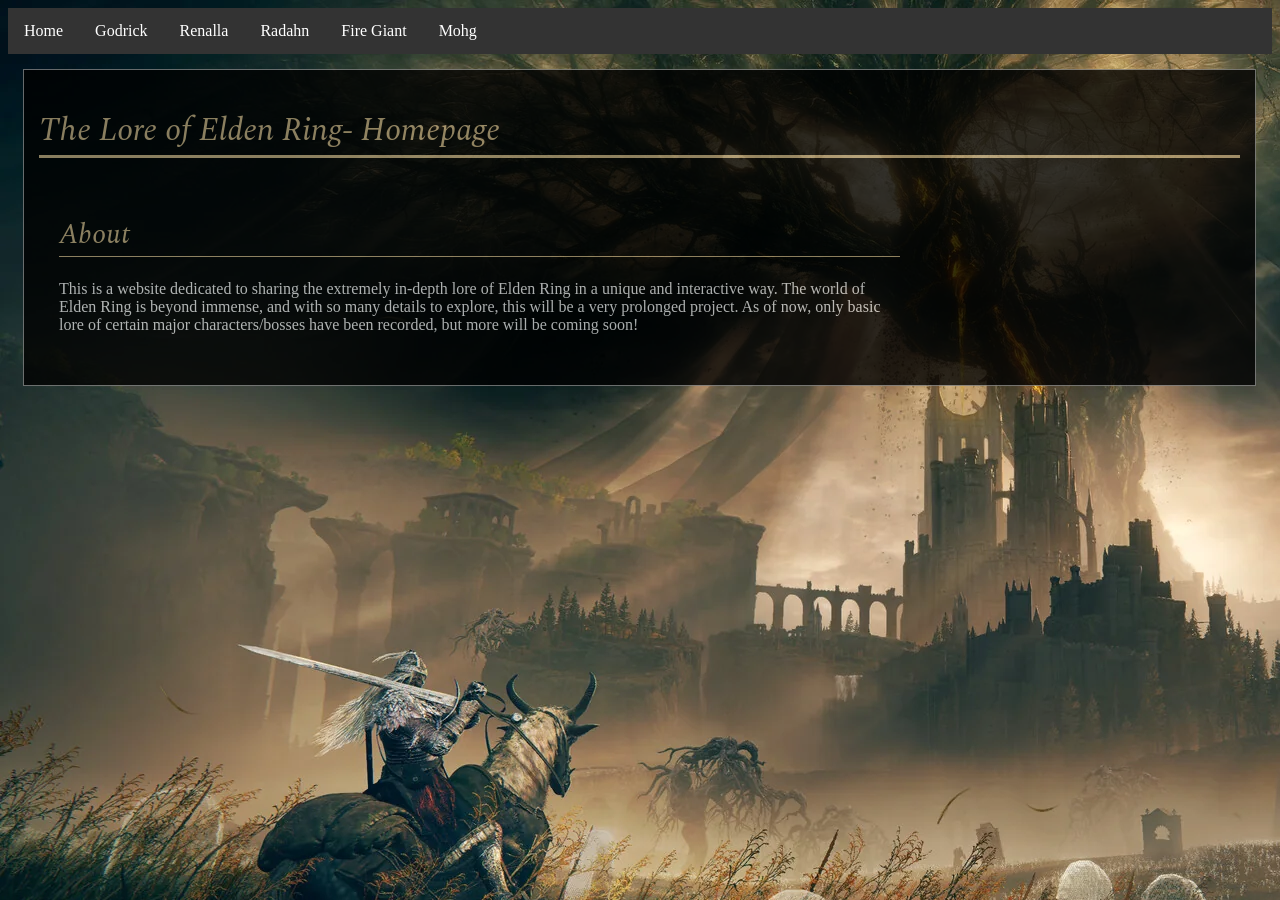
==== index.html @ ac687e25 "Basic Home Page Strcture" ====
<!DOCTYPE html>
<html>
    <head>
        <meta charset="utf-8">
        <meta http-equiv="X-UA-Compatible" content="IE=edge">
        <title>The Lore of Elden Ring</title>
        <meta name="description" content="">
        <meta name="viewport" content="width=device-width, initial-scale=1">
        <link rel="stylesheet" href="style.css">
        <!--Google Fonts Embed-->
        <link rel="preconnect" href="https://fonts.googleapis.com">
        <link rel="preconnect" href="https://fonts.gstatic.com" crossorigin>
        <link href="https://fonts.googleapis.com/css2?family=Spectral:ital,wght@0,200;0,300;0,400;0,500;0,600;0,700;0,800;1,200;1,300;1,400;1,500;1,600;1,700;1,800&display=swap" rel="stylesheet">


    </head>
    <body>
        <!--Background-->
        <img class="bg" src="images/scadutree-background.webp">
        
        <!--Navigation Bar-->
        <ul class="navbar">
            <li class="navbar"><a class="navbar" href="index.html">Home</a></li>
            <li class="navbar"><a class="navbar" href="index.html">Godrick</a></li>
            <li class="navbar"><a class="navbar" href="index.html">Renalla</a></li>
            <li class="navbar"><a class="navbar" href="index.html">Radahn</a></li>
            <li class="navbar"><a class="navbar" href="index.html">Fire Giant</a></li>
            <li class="navbar"><a class="navbar" href="index.html">Mohg</a></li>
        </ul>

        <!--Introduction and Content-->
        <div class="contentbox">
            <h1 class="header">The Lore of Elden Ring- Homepage</h1>
            <div class="textbox">
                <h2 class="header">About</h2>
                <p>This is a website dedicated to sharing the extremely in-depth lore of Elden Ring in a unique and interactive way. The world of Elden Ring is beyond immense, and with so many details to explore, this will be a very prolonged project. As of now, only basic lore of certain major characters/bosses have been recorded, but more will be coming soon!</p>
            </div>
        



        </div>
        
    
    
    
    
    
    </body>
</html>
---- style.css ----
.header {
    border-bottom: 3px solid #ab966f;
    font-size: 32px;
    font-family: "Spectral", serif;
    font-weight: 400;
    font-style: italic;
    color: #ab966f;
}

h2.header {
    border-bottom: 1px solid #ab966f;
    font-size: 28px;
    font-family: "Spectral", serif;
    font-weight: 400;
    font-style: italic;
    color: #ab966f;
}

p {
    font-size: 16px;
}

.contentbox {
    background-color: black;
    opacity: 0.8;
    border: 1px gray solid;
    margin: 15px;
    padding: 15px;
    max-width: 95%;
    max-height: fit-content;
    align-self: center;
}


.textbox {
    color: lightgrey;
    max-width: 70%;
    padding: 10px;
    margin: 10px;
    
}

/*Navigation Bar Styling*/
ul.navbar {
    list-style-type: none;
    margin: 0px;
    padding: 0px;
    overflow: hidden;
    background-color: #333333;
}

ul.navbar li.navbar {
    float: left;

}

ul.navbar li.navbar a.navbar {
    display: block;
    color: white;
    text-align: center;
    padding: 14px 16px;
    text-decoration: none;

}

ul.navbar li.navbar a:hover.navbar {
    background-color: black;
}
/*End of Navigation Bar Styling*/

.bg {
    min-height: 100%;
    min-width: 1920px;
    position: fixed;
    z-index: -1;
    top: 0;
    left: 0;
    pointer-events: none;
}

/* Aside Stylings, meant for images/videos to display on the right hand side of the screen*/
.aside {
    float: right;
    clear: right;
    max-width: 25%;
    max-height: 50%;
    padding: 10px;
    margin-left: 10px;
    border: gray solid 1px;
    background-color: darkslategray;
}

.image-aside {
    max-width: 100%;
    max-height: 100%;
    padding: 5px;
    align-self: center;
}
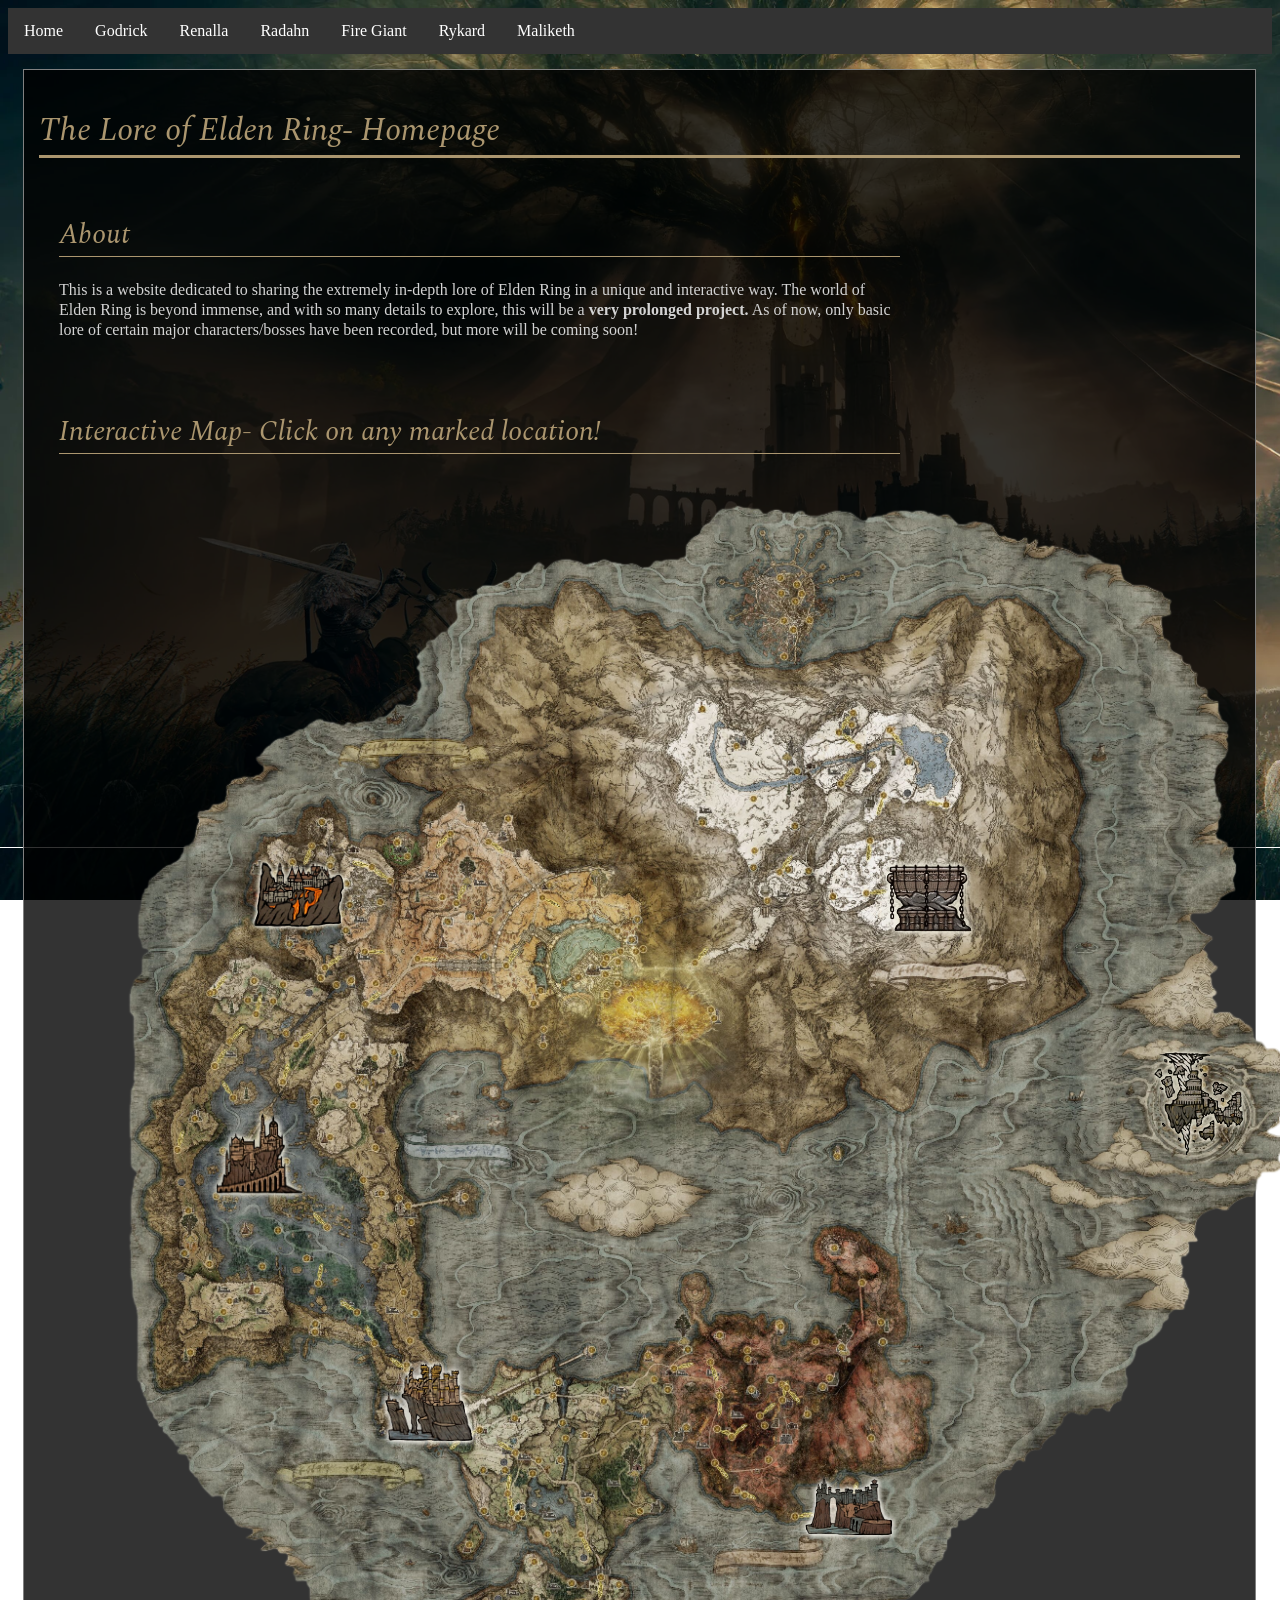
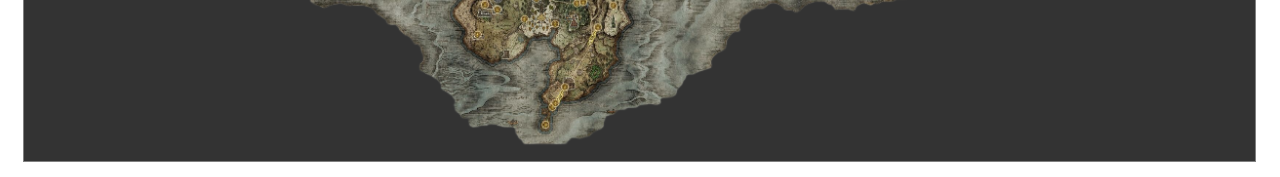
==== commit ab165c99: "patch" ====
--- a/index.html
+++ b/index.html
@@ -21,23 +21,57 @@
         <!--Navigation Bar-->
         <ul class="navbar">
             <li class="navbar"><a class="navbar" href="index.html">Home</a></li>
-            <li class="navbar"><a class="navbar" href="index.html">Godrick</a></li>
-            <li class="navbar"><a class="navbar" href="index.html">Renalla</a></li>
-            <li class="navbar"><a class="navbar" href="index.html">Radahn</a></li>
-            <li class="navbar"><a class="navbar" href="index.html">Fire Giant</a></li>
-            <li class="navbar"><a class="navbar" href="index.html">Mohg</a></li>
+            <li class="navbar"><a class="navbar" href="godrick.html">Godrick</a></li>
+            <li class="navbar"><a class="navbar" href="renalla.html">Renalla</a></li>
+            <li class="navbar"><a class="navbar" href="radahn.html">Radahn</a></li>
+            <li class="navbar"><a class="navbar" href="fire-giant.html">Fire Giant</a></li>
+            <li class="navbar"><a class="navbar" href="rykard.html">Rykard</a></li>
+            <li class="navbar"><a class="navbar" href="maliketh.html">Maliketh</a></li>
         </ul>
 
         <!--Introduction and Content-->
         <div class="contentbox">
+            
             <h1 class="header">The Lore of Elden Ring- Homepage</h1>
             <div class="textbox">
                 <h2 class="header">About</h2>
-                <p>This is a website dedicated to sharing the extremely in-depth lore of Elden Ring in a unique and interactive way. The world of Elden Ring is beyond immense, and with so many details to explore, this will be a very prolonged project. As of now, only basic lore of certain major characters/bosses have been recorded, but more will be coming soon!</p>
+                <p>This is a website dedicated to sharing the extremely in-depth lore of Elden Ring in a unique and interactive way. The world of Elden Ring is beyond immense, and with so many details to explore, this will be a <strong>very prolonged project.</strong> As of now, only basic lore of certain major characters/bosses have been recorded, but more will be coming soon!</p>
             </div>
-        
-
-
+            
+            <div class="textbox">
+                <h2 class="header">Interactive Map- Click on any marked location!</h2>           
+            </div>
+            <!--Interactive Map-->
+            <div class="map-container">
+                <img class="map"
+                src="images/map/master-map-1-Photoroom.png">
+                
+                <a href="godrick.html">
+                    <img class="icon" style="left: 340px; top: 860px;"
+                    src="images/map/icon-stormveil.webp">
+                </a>
+                <a href="renalla.html">
+                    <img class="icon" style="left: 170px; top: 610px;"
+                    src="images/map/icon-raya-lucaria.webp">
+                </a>
+                <a href="radahn.html">
+                    <img class="icon" style="left: 760px; top: 975px;"
+                    src="images/map/icon-redmane-castle.webp">
+                </a>
+                <a href="fire-giant.html">
+                    <img class="icon" style="left:840px; top: 360px;"
+                    src="images/map/icon-giants-forge.webp">
+                </a>
+                <a href="rykard.html">
+                    <img class="icon" style="left: 210px; top: 360px;"
+                    src="images/map/icon-volcano-manor.webp">
+                </a>
+                <a href="maliketh.html">
+                    <img class="icon" style="left: 1110px; top: 550px;"
+                    src="images/map/icon-farum-azula.webp">
+                </a>
+            </div>
+            
 
         </div>
         
--- a/style.css
+++ b/style.css
@@ -16,14 +16,22 @@
     font-style: italic;
     color: #ab966f;
 }
+h3.header {
+    border-bottom: 1px solid #ab966f;
+    font-size: 24px;
+    font-family: "Spectral", serif;
+    font-weight: 400;
+    font-style: italic;
+    color: #ab966f;
+}
 
 p {
     font-size: 16px;
+    line-height: 20px;
 }
 
 .contentbox {
-    background-color: black;
-    opacity: 0.8;
+    background-color: rgba(0, 0, 0, 0.8);
     border: 1px gray solid;
     margin: 15px;
     padding: 15px;
@@ -40,6 +48,28 @@
     margin: 10px;
     
 }
+
+
+.bg {
+    max-height: 100%;
+    max-width: 1920px;
+    position: fixed;
+    z-index: -1;
+    top: 0;
+    left: 0;
+    pointer-events: none;
+}
+
+
+.mapbox {
+    max-width: fit-content;
+    max-height: fit-content;
+    padding: 10px;
+    margin: 10px;
+    
+}
+
+
 
 /*Navigation Bar Styling*/
 ul.navbar {
@@ -69,15 +99,6 @@
 }
 /*End of Navigation Bar Styling*/
 
-.bg {
-    min-height: 100%;
-    min-width: 1920px;
-    position: fixed;
-    z-index: -1;
-    top: 0;
-    left: 0;
-    pointer-events: none;
-}
 
 /* Aside Stylings, meant for images/videos to display on the right hand side of the screen*/
 .aside {
@@ -97,3 +118,27 @@
     padding: 5px;
     align-self: center;
 }
+
+/*Map Styling*/
+.map-container {
+    position: relative;
+    max-width: 1194px;
+    max-height: 1249px;
+    
+}
+
+.map {
+    max-width: 1194px;
+    max-height: 1249px;
+    padding: 5px;
+    margin-left: 75px;
+    display: block;
+}
+
+.icon {
+    position: absolute;
+    z-index: 10;
+    width: 100px;
+}
+
+
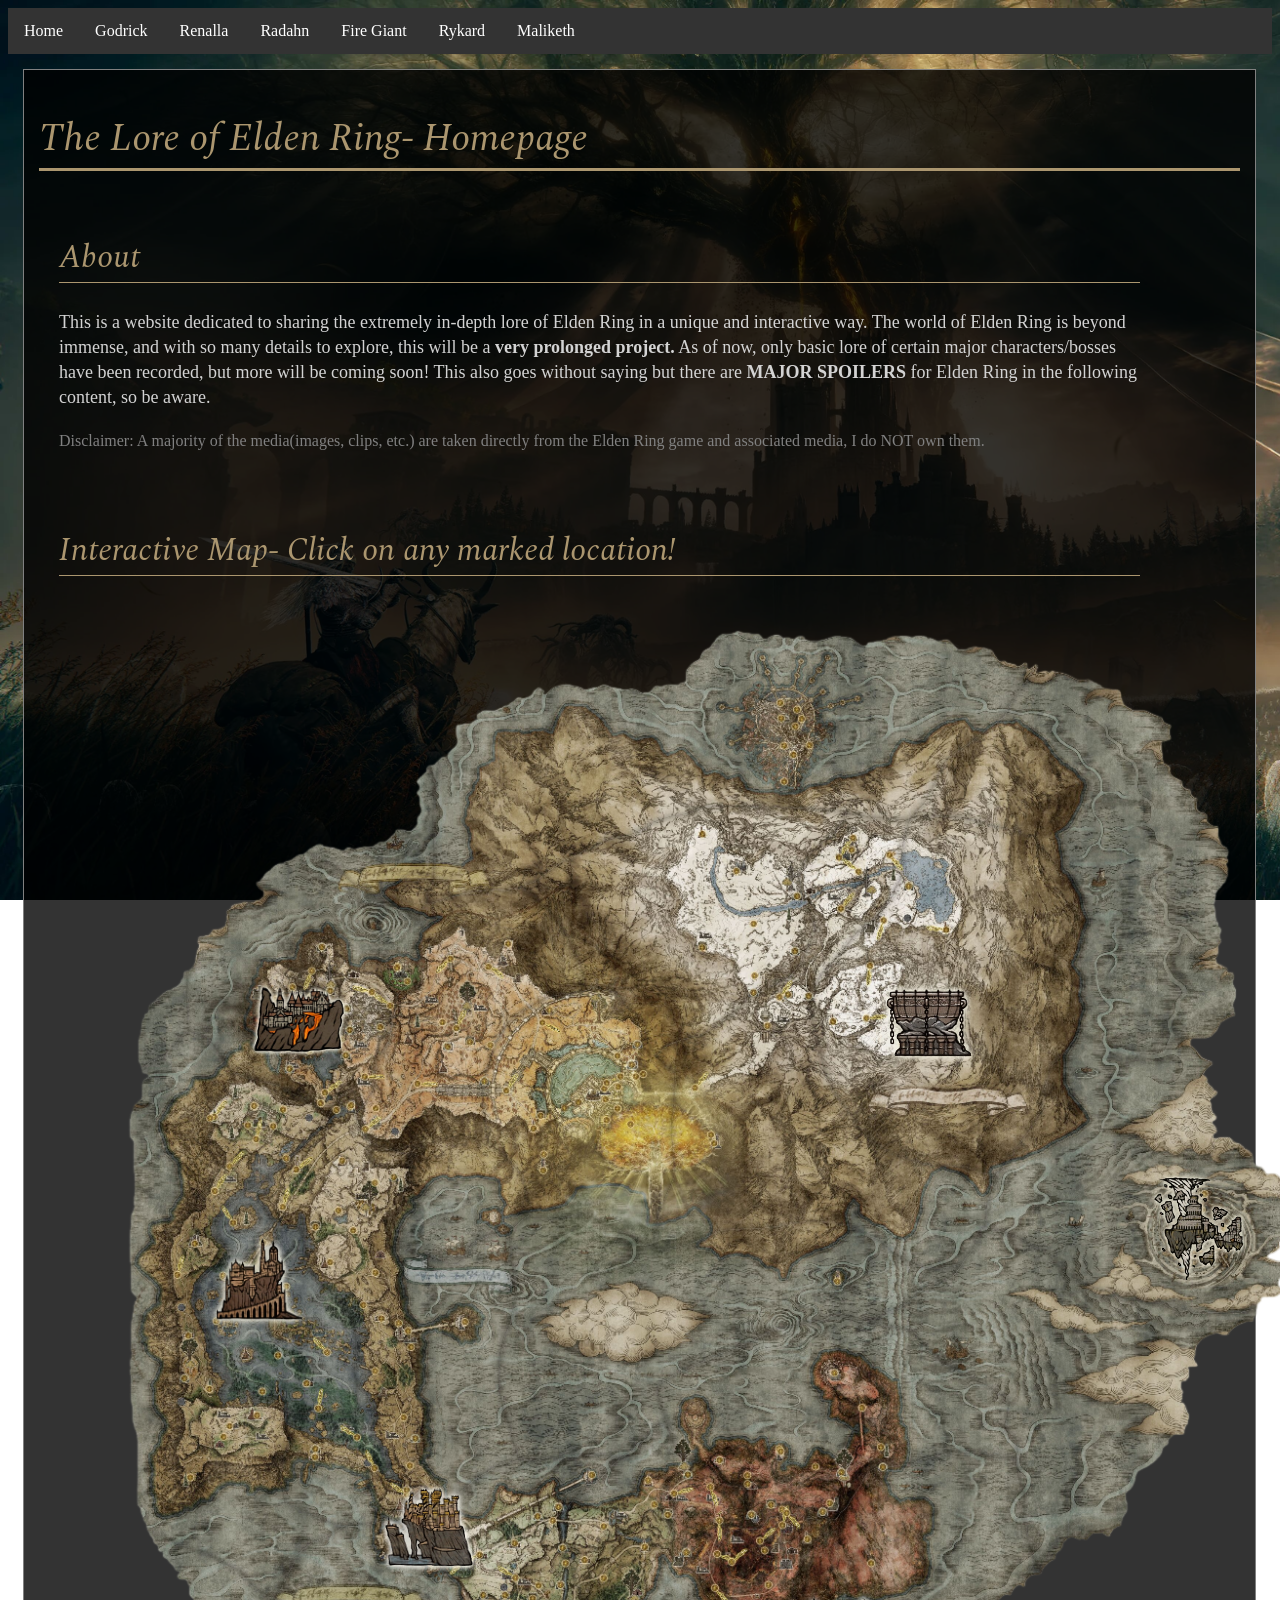
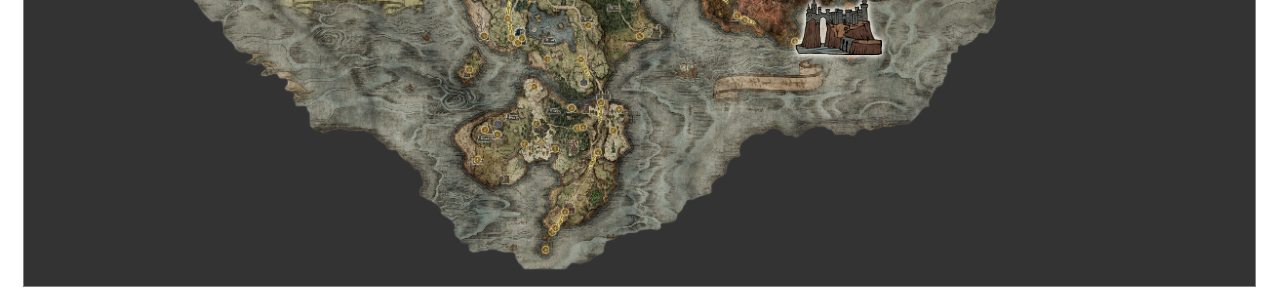
==== commit daa722a1: "Redone Content Layout with Grids" ====
--- a/index.html
+++ b/index.html
@@ -16,7 +16,7 @@
     </head>
     <body>
         <!--Background-->
-        <img class="bg" src="images/scadutree-background.webp">
+        <img class="bg" src="images/backgrounds/scadutree-background.webp">
         
         <!--Navigation Bar-->
         <ul class="navbar">
@@ -35,7 +35,8 @@
             <h1 class="header">The Lore of Elden Ring- Homepage</h1>
             <div class="textbox">
                 <h2 class="header">About</h2>
-                <p>This is a website dedicated to sharing the extremely in-depth lore of Elden Ring in a unique and interactive way. The world of Elden Ring is beyond immense, and with so many details to explore, this will be a <strong>very prolonged project.</strong> As of now, only basic lore of certain major characters/bosses have been recorded, but more will be coming soon!</p>
+                <p>This is a website dedicated to sharing the extremely in-depth lore of Elden Ring in a unique and interactive way. The world of Elden Ring is beyond immense, and with so many details to explore, this will be a <strong>very prolonged project.</strong> As of now, only basic lore of certain major characters/bosses have been recorded, but more will be coming soon! This also goes without saying but there are <strong>MAJOR SPOILERS</strong> for Elden Ring in the following content, so be aware.</p>
+                <p style="color: grey; font-size: 16px;">Disclaimer: A majority of the media(images, clips, etc.) are taken directly from the Elden Ring game and associated media, I do NOT own them.</p>
             </div>
             
             <div class="textbox">
@@ -55,7 +56,7 @@
                     src="images/map/icon-raya-lucaria.webp">
                 </a>
                 <a href="radahn.html">
-                    <img class="icon" style="left: 760px; top: 975px;"
+                    <img class="icon" style="left: 750px; top: 970px;"
                     src="images/map/icon-redmane-castle.webp">
                 </a>
                 <a href="fire-giant.html">
--- a/style.css
+++ b/style.css
@@ -1,16 +1,19 @@
+
 
 .header {
     border-bottom: 3px solid #ab966f;
-    font-size: 32px;
+    font-size: 38px;
     font-family: "Spectral", serif;
     font-weight: 400;
     font-style: italic;
     color: #ab966f;
+    grid-column: inner-col 1 / span 12;
 }
+
 
 h2.header {
     border-bottom: 1px solid #ab966f;
-    font-size: 28px;
+    font-size: 32px;
     font-family: "Spectral", serif;
     font-weight: 400;
     font-style: italic;
@@ -26,8 +29,9 @@
 }
 
 p {
-    font-size: 16px;
-    line-height: 20px;
+    font-size: 18px;
+    line-height: 25px;
+    
 }
 
 .contentbox {
@@ -43,12 +47,11 @@
 
 .textbox {
     color: lightgrey;
-    max-width: 70%;
+    max-width: 90%;
     padding: 10px;
     margin: 10px;
     
 }
-
 
 .bg {
     max-height: 100%;
@@ -59,17 +62,6 @@
     left: 0;
     pointer-events: none;
 }
-
-
-.mapbox {
-    max-width: fit-content;
-    max-height: fit-content;
-    padding: 10px;
-    margin: 10px;
-    
-}
-
-
 
 /*Navigation Bar Styling*/
 ul.navbar {
@@ -120,6 +112,7 @@
 }
 
 /*Map Styling*/
+
 .map-container {
     position: relative;
     max-width: 1194px;
@@ -141,4 +134,37 @@
     width: 100px;
 }
 
+/*Grid Layout Styling*/
+.inner-grid-container {
+    display: grid;
+    grid-template-columns: repeat(12, [inner-col] 1fr);
+}
 
+.content {
+    grid-column: inner-col 1 / span 7;
+    
+}
+
+.sidebar {
+    grid-column: inner-col 8 / span 5;
+    align-items: center;
+    
+}
+
+img.sidebar {
+    display: block;
+    max-width: 100%;
+    max-height: 100%;
+    border: solid 2px #ab966f;
+    margin-top: 30px;
+    
+}
+
+.header-sidebar {
+    border-bottom: 2px solid #ab966f;
+    font-size: 34px;
+    font-family: "Spectral", serif;
+    font-weight: 400;
+    font-style: italic;
+    color: lightgray;
+}
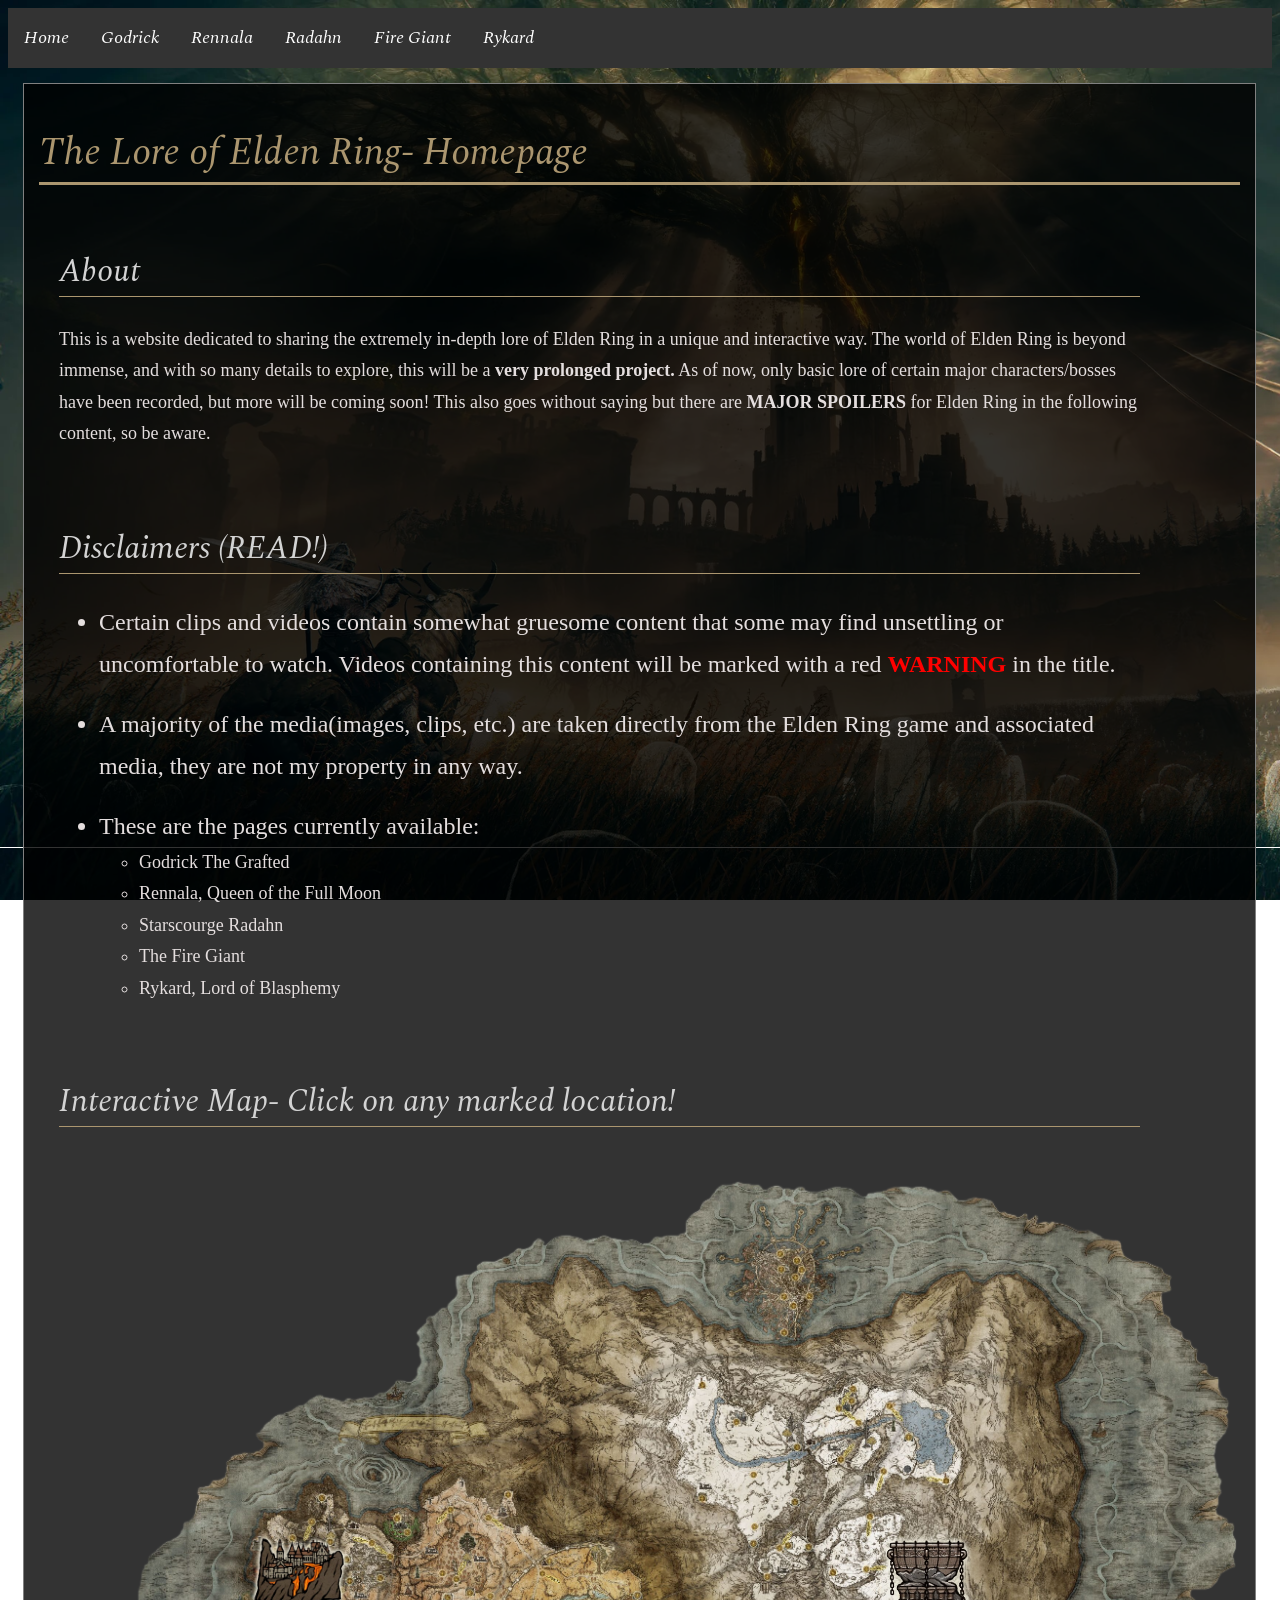
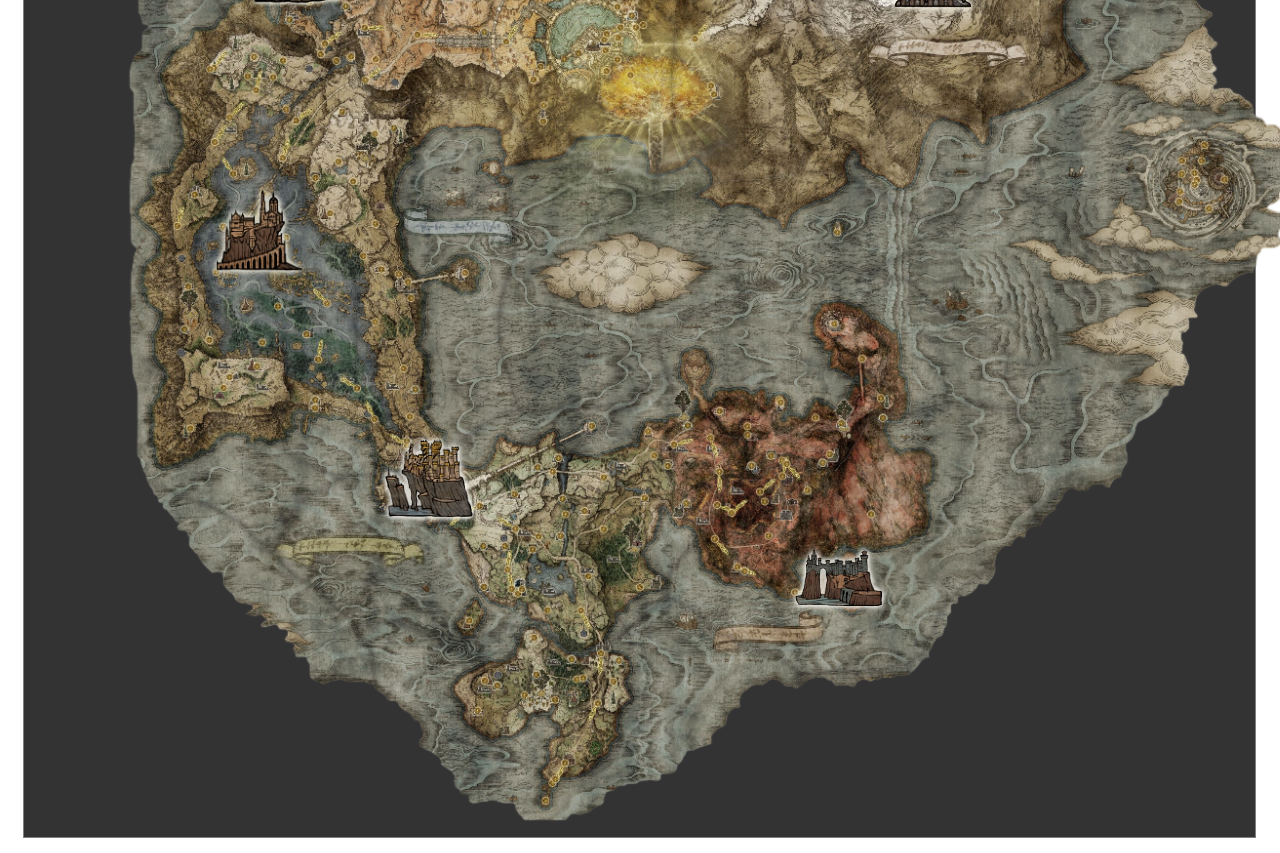
==== commit 28fa7814: "Overhaul Applied layout to all pages, filled out lore for all pages, added home button and improved " ====
--- a/index.html
+++ b/index.html
@@ -22,11 +22,11 @@
         <ul class="navbar">
             <li class="navbar"><a class="navbar" href="index.html">Home</a></li>
             <li class="navbar"><a class="navbar" href="godrick.html">Godrick</a></li>
-            <li class="navbar"><a class="navbar" href="renalla.html">Renalla</a></li>
+            <li class="navbar"><a class="navbar" href="rennala.html">Rennala</a></li>
             <li class="navbar"><a class="navbar" href="radahn.html">Radahn</a></li>
             <li class="navbar"><a class="navbar" href="fire-giant.html">Fire Giant</a></li>
             <li class="navbar"><a class="navbar" href="rykard.html">Rykard</a></li>
-            <li class="navbar"><a class="navbar" href="maliketh.html">Maliketh</a></li>
+            <!--<li class="navbar"><a class="navbar" href="maliketh.html">Maliketh</a></li>-->
         </ul>
 
         <!--Introduction and Content-->
@@ -36,13 +36,30 @@
             <div class="textbox">
                 <h2 class="header">About</h2>
                 <p>This is a website dedicated to sharing the extremely in-depth lore of Elden Ring in a unique and interactive way. The world of Elden Ring is beyond immense, and with so many details to explore, this will be a <strong>very prolonged project.</strong> As of now, only basic lore of certain major characters/bosses have been recorded, but more will be coming soon! This also goes without saying but there are <strong>MAJOR SPOILERS</strong> for Elden Ring in the following content, so be aware.</p>
-                <p style="color: grey; font-size: 16px;">Disclaimer: A majority of the media(images, clips, etc.) are taken directly from the Elden Ring game and associated media, I do NOT own them.</p>
             </div>
-            
+            <div class="textbox">
+                <h2 class="header">Disclaimers (READ!)</h2>
+                <ul>
+                    <li style="font-size: 24px;">Certain clips and videos contain somewhat gruesome content that some may find unsettling or uncomfortable to watch. Videos containing this content will be marked with a red <span style="font-size: 28; color: red; font-weight: bold;">WARNING</span> in the title.</li>
+                    <p></p>
+                    <li style="font-size: 24px;">A majority of the media(images, clips, etc.) are taken directly from the Elden Ring game and associated media, they are not my property in any way.</li>
+                    <p></p>
+                    <li style="font-size: 24px;">These are the pages currently available:
+                        <ul>
+                           <li>Godrick The Grafted</li>
+                           <li>Rennala, Queen of the Full Moon</li>
+                           <li>Starscourge Radahn</li>
+                           <li>The Fire Giant</li>
+                           <li>Rykard, Lord of Blasphemy</li>
+                        </ul>
+                    
+                </ul>
+            </div>
+
+            <!--Interactive Map-->
             <div class="textbox">
                 <h2 class="header">Interactive Map- Click on any marked location!</h2>           
             </div>
-            <!--Interactive Map-->
             <div class="map-container">
                 <img class="map"
                 src="images/map/master-map-1-Photoroom.png">
@@ -51,7 +68,7 @@
                     <img class="icon" style="left: 340px; top: 860px;"
                     src="images/map/icon-stormveil.webp">
                 </a>
-                <a href="renalla.html">
+                <a href="rennala.html">
                     <img class="icon" style="left: 170px; top: 610px;"
                     src="images/map/icon-raya-lucaria.webp">
                 </a>
@@ -67,19 +84,10 @@
                     <img class="icon" style="left: 210px; top: 360px;"
                     src="images/map/icon-volcano-manor.webp">
                 </a>
-                <a href="maliketh.html">
+                <!--<a href="maliketh.html">
                     <img class="icon" style="left: 1110px; top: 550px;"
-                    src="images/map/icon-farum-azula.webp">
+                    src="images/map/icon-farum-azula.webp">-->
                 </a>
             </div>
-            
-
-        </div>
-        
-    
-    
-    
-    
-    
     </body>
 </html>
--- a/style.css
+++ b/style.css
@@ -17,7 +17,7 @@
     font-family: "Spectral", serif;
     font-weight: 400;
     font-style: italic;
-    color: #ab966f;
+    color: lightgray;
 }
 h3.header {
     border-bottom: 1px solid #ab966f;
@@ -28,10 +28,19 @@
     color: #ab966f;
 }
 
-p {
+p, li {
     font-size: 18px;
-    line-height: 25px;
-    
+    line-height: 1.75;
+    color: rgb(228, 222, 222);
+    
+}
+
+a {
+    color: #ab966f;
+}
+
+a:hover {
+    color: #c8b796;
 }
 
 .contentbox {
@@ -46,7 +55,7 @@
 
 
 .textbox {
-    color: lightgrey;
+    
     max-width: 90%;
     padding: 10px;
     margin: 10px;
@@ -70,6 +79,7 @@
     padding: 0px;
     overflow: hidden;
     background-color: #333333;
+    
 }
 
 ul.navbar li.navbar {
@@ -82,12 +92,15 @@
     color: white;
     text-align: center;
     padding: 14px 16px;
+    font-family: "Spectral", serif;
+    font-weight: 400;
+    font-style: italic;
     text-decoration: none;
 
 }
 
 ul.navbar li.navbar a:hover.navbar {
-    background-color: black;
+    background-color: rgb(27, 26, 26);
 }
 /*End of Navigation Bar Styling*/
 
@@ -160,6 +173,12 @@
     
 }
 
+iframe.sidebar {
+    display: block;
+    border: solid 2px #ab966f;
+    margin-top: 30px;
+}
+
 .header-sidebar {
     border-bottom: 2px solid #ab966f;
     font-size: 34px;
@@ -167,4 +186,28 @@
     font-weight: 400;
     font-style: italic;
     color: lightgray;
+}
+
+table.sidebar {
+    width: 100%;
+}
+
+button {
+    width: 200px;
+    height: 100px;
+    border: none;
+    background-color: transparent;
+    cursor: pointer;
+
+}
+
+.button-header {
+    font-size: 32px;
+    font-family: "Spectral", serif;
+    font-weight: 400;
+    font-style: italic;
+    color: #ab966f;
+    position: relative;
+    top: 25px;
+    left: 12px;
 }
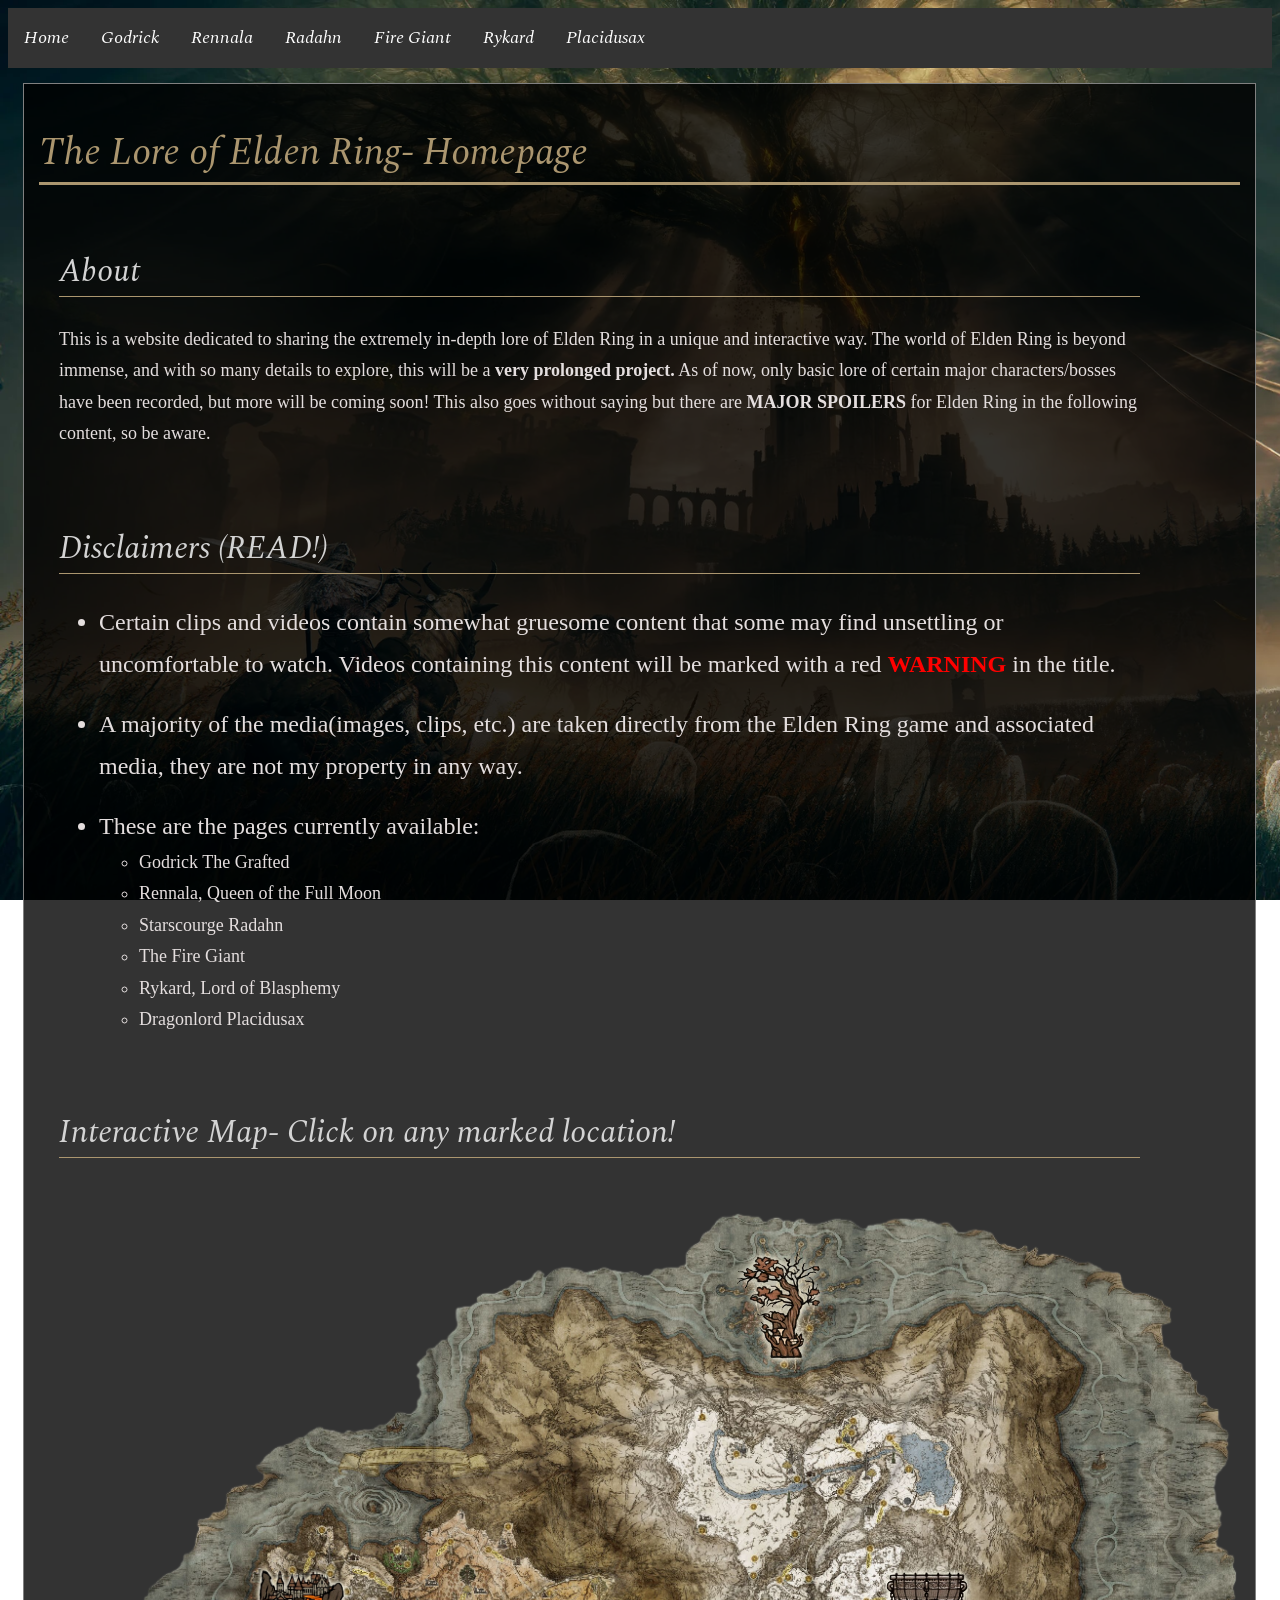
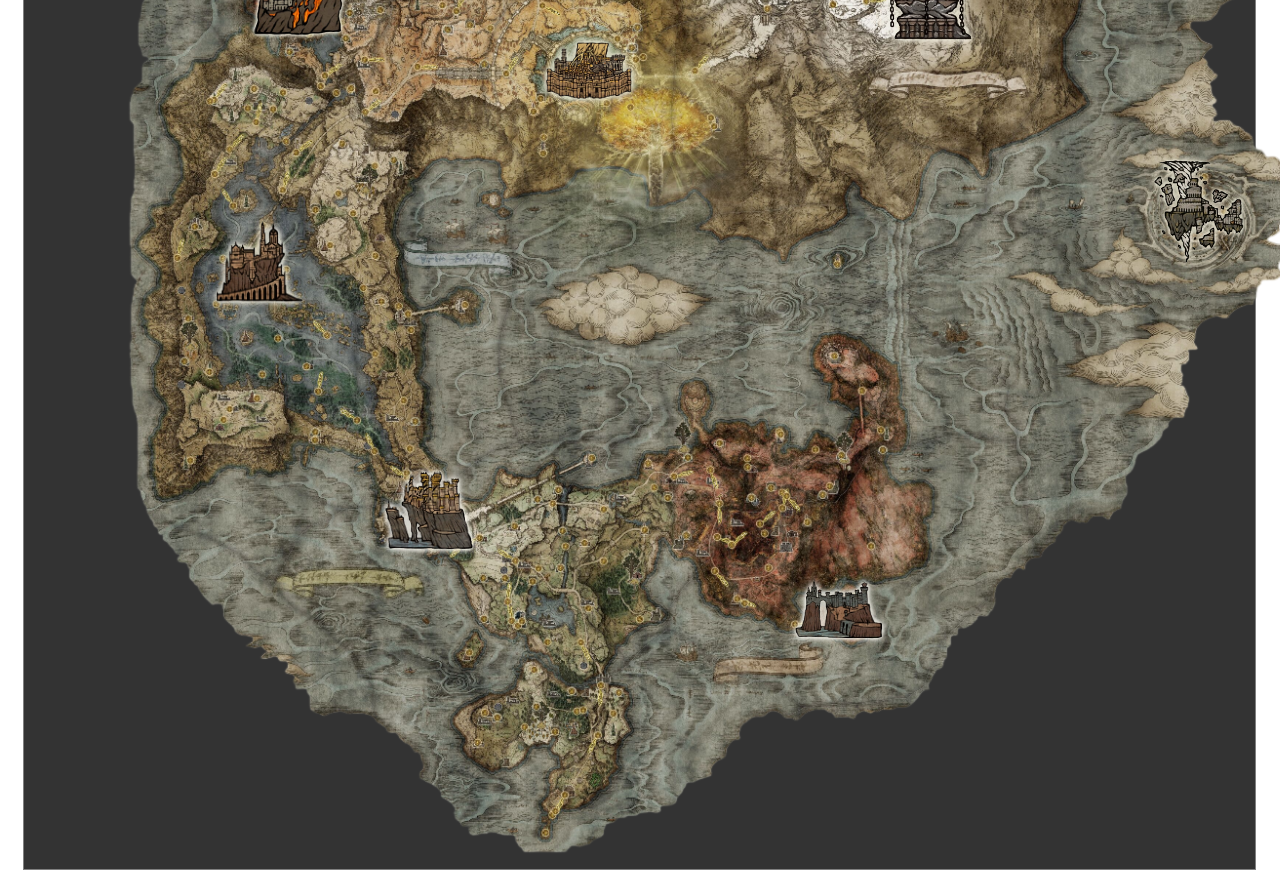
==== commit 0092fdc3: "WIP Placidusax Added a webpage for Dragonlord Placidusax, currently WIP, uses Godrick text for place" ====
--- a/index.html
+++ b/index.html
@@ -26,7 +26,7 @@
             <li class="navbar"><a class="navbar" href="radahn.html">Radahn</a></li>
             <li class="navbar"><a class="navbar" href="fire-giant.html">Fire Giant</a></li>
             <li class="navbar"><a class="navbar" href="rykard.html">Rykard</a></li>
-            <!--<li class="navbar"><a class="navbar" href="maliketh.html">Maliketh</a></li>-->
+            <li class="navbar"><a class="navbar" href="placidusax.html">Placidusax</a></li>
         </ul>
 
         <!--Introduction and Content-->
@@ -51,7 +51,9 @@
                            <li>Starscourge Radahn</li>
                            <li>The Fire Giant</li>
                            <li>Rykard, Lord of Blasphemy</li>
+                           <li>Dragonlord Placidusax</li>
                         </ul>
+                        
                     
                 </ul>
             </div>
@@ -62,7 +64,7 @@
             </div>
             <div class="map-container">
                 <img class="map"
-                src="images/map/master-map-1-Photoroom.png">
+                src="images/map/main-map.png">
                 
                 <a href="godrick.html">
                     <img class="icon" style="left: 340px; top: 860px;"
@@ -84,9 +86,17 @@
                     <img class="icon" style="left: 210px; top: 360px;"
                     src="images/map/icon-volcano-manor.webp">
                 </a>
-                <!--<a href="maliketh.html">
+                <a href="placidusax.html">
                     <img class="icon" style="left: 1110px; top: 550px;"
-                    src="images/map/icon-farum-azula.webp">-->
+                    src="images/map/icon-farum-azula.webp">
+                </a>
+                <a href="index.html">
+                    <img class="icon" style="left: 500px; top: 430px;"
+                    src="images/map/icon-lyendell.webp">
+                </a>
+                <a href="index.html">
+                    <img class="icon" style="left: 690px; top: 40px;"
+                    src="images/map/icon-haligree.webp">
                 </a>
             </div>
     </body>
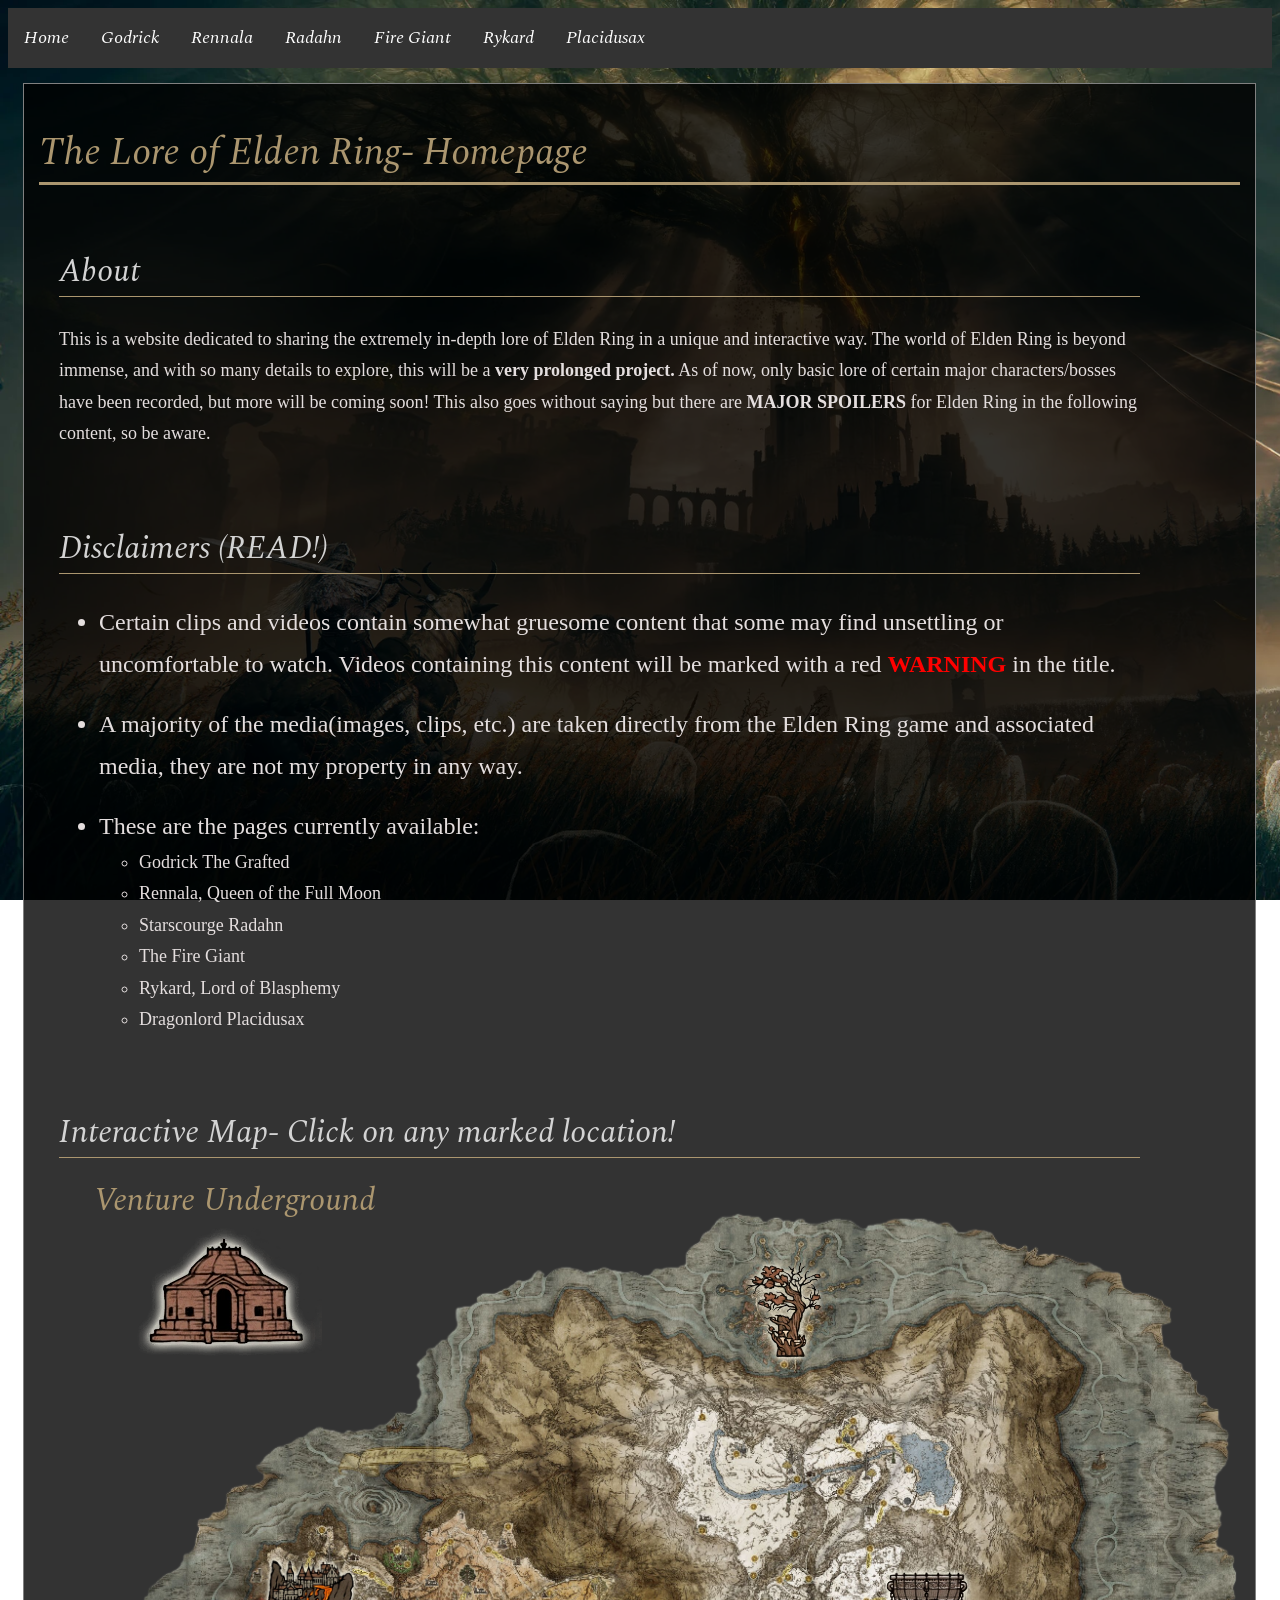
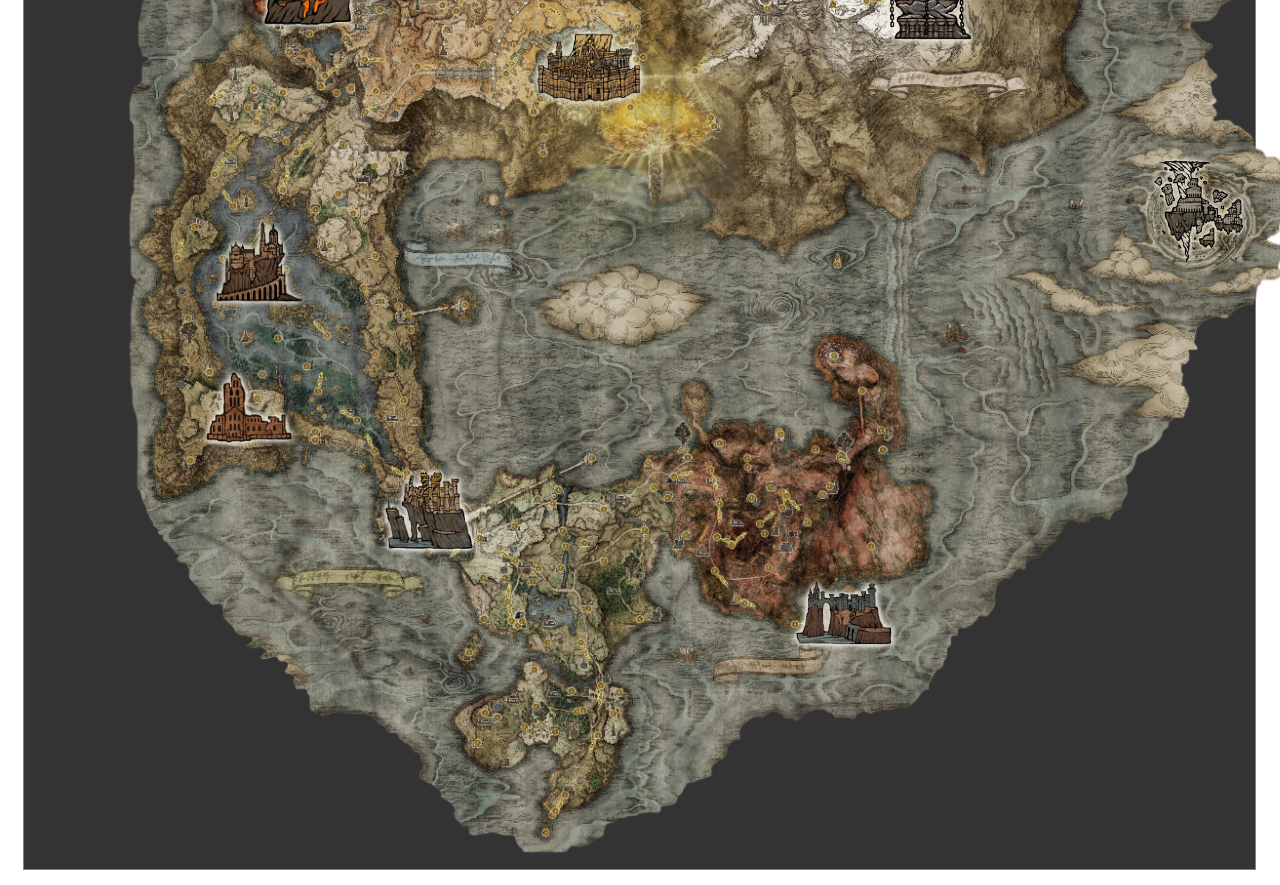
==== commit 9620f238: "map edits Added more map icons for future articles, added underground version of map" ====
--- a/index.html
+++ b/index.html
@@ -12,9 +12,29 @@
         <link rel="preconnect" href="https://fonts.gstatic.com" crossorigin>
         <link href="https://fonts.googleapis.com/css2?family=Spectral:ital,wght@0,200;0,300;0,400;0,500;0,600;0,700;0,800;1,200;1,300;1,400;1,500;1,600;1,700;1,800&display=swap" rel="stylesheet">
 
+        <script type="text/javascript">
+
+            function switchmap() {
+                
+
+                const map = document.getElementById("map");
+                const src = map.src || "";
+                const overworldIcons = 
+                [""]
+
+                if (src.includes("main-map.png")) {
+                    map.src = "images/map/underground-map.png";
+                }
+                else {
+                    map.src = "images/map/main-map.png";
+                }
+            }
+
+
+        </script>
 
     </head>
-    <body>
+    <body onload="test()">
         <!--Background-->
         <img class="bg" src="images/backgrounds/scadutree-background.webp">
         
@@ -63,41 +83,52 @@
                 <h2 class="header">Interactive Map- Click on any marked location!</h2>           
             </div>
             <div class="map-container">
-                <img class="map"
+                <img class="map" id="map"
                 src="images/map/main-map.png">
                 
+                <!--Map Icons-->
+                
                 <a href="godrick.html">
-                    <img class="icon" style="left: 340px; top: 860px;"
+                    <img class="icon" id="icon-stormveil" style="left: 340px; top: 860px;"
                     src="images/map/icon-stormveil.webp">
                 </a>
                 <a href="rennala.html">
-                    <img class="icon" style="left: 170px; top: 610px;"
+                    <img class="icon" id="icon-raya-lucaria" style="left: 170px; top: 610px;"
                     src="images/map/icon-raya-lucaria.webp">
                 </a>
                 <a href="radahn.html">
-                    <img class="icon" style="left: 750px; top: 970px;"
+                    <img class="icon" id="icon-redmane-castle" style="left: 750px; top: 970px; width: 110px;"
                     src="images/map/icon-redmane-castle.webp">
                 </a>
                 <a href="fire-giant.html">
-                    <img class="icon" style="left:840px; top: 360px;"
+                    <img class="icon" id="icon-giants-forge" style="left:840px; top: 360px;"
                     src="images/map/icon-giants-forge.webp">
                 </a>
                 <a href="rykard.html">
-                    <img class="icon" style="left: 210px; top: 360px;"
+                    <img class="icon" id="icon-volcano-manor" style="left: 220px; top: 350px;"
                     src="images/map/icon-volcano-manor.webp">
                 </a>
                 <a href="placidusax.html">
-                    <img class="icon" style="left: 1110px; top: 550px;"
+                    <img class="icon" id="icon-farum-azula" style="left: 1110px; top: 550px;"
                     src="images/map/icon-farum-azula.webp">
                 </a>
                 <a href="index.html">
-                    <img class="icon" style="left: 500px; top: 430px;"
+                    <img class="icon" id="icon-lyendell" style="left: 490px; top: 420px; width: 120px;"
                     src="images/map/icon-lyendell.webp">
                 </a>
                 <a href="index.html">
-                    <img class="icon" style="left: 690px; top: 40px;"
+                    <img class="icon" id="icon-haligree" style="left: 700px; top: 50px; width: 90px;"
                     src="images/map/icon-haligree.webp">
                 </a>
+                <a href="index.html">
+                    <img class="icon" id="icon-manus-celes" style="left: 160px; top: 760px;"
+                    src="images/map/icon-manus-celes.webp">
+                </a>
+                
+                <div class="textbox" style="position: absolute; left: 70px; top: -100px;">
+                    <h2 class="button-header" style="left: -35px;">Venture Underground</h2>
+                    <button class="button" onclick="switchmap()"><img src="images/map/icon-river-well.webp"></button> 
+                </div>
             </div>
     </body>
 </html>
--- a/style.css
+++ b/style.css
@@ -134,6 +134,14 @@
 }
 
 .map {
+
+    max-width: 1194px;
+    max-height: 1249px;
+    padding: 5px;
+    margin-left: 75px;
+    display: block;
+}
+.underground-map {
     max-width: 1194px;
     max-height: 1249px;
     padding: 5px;
